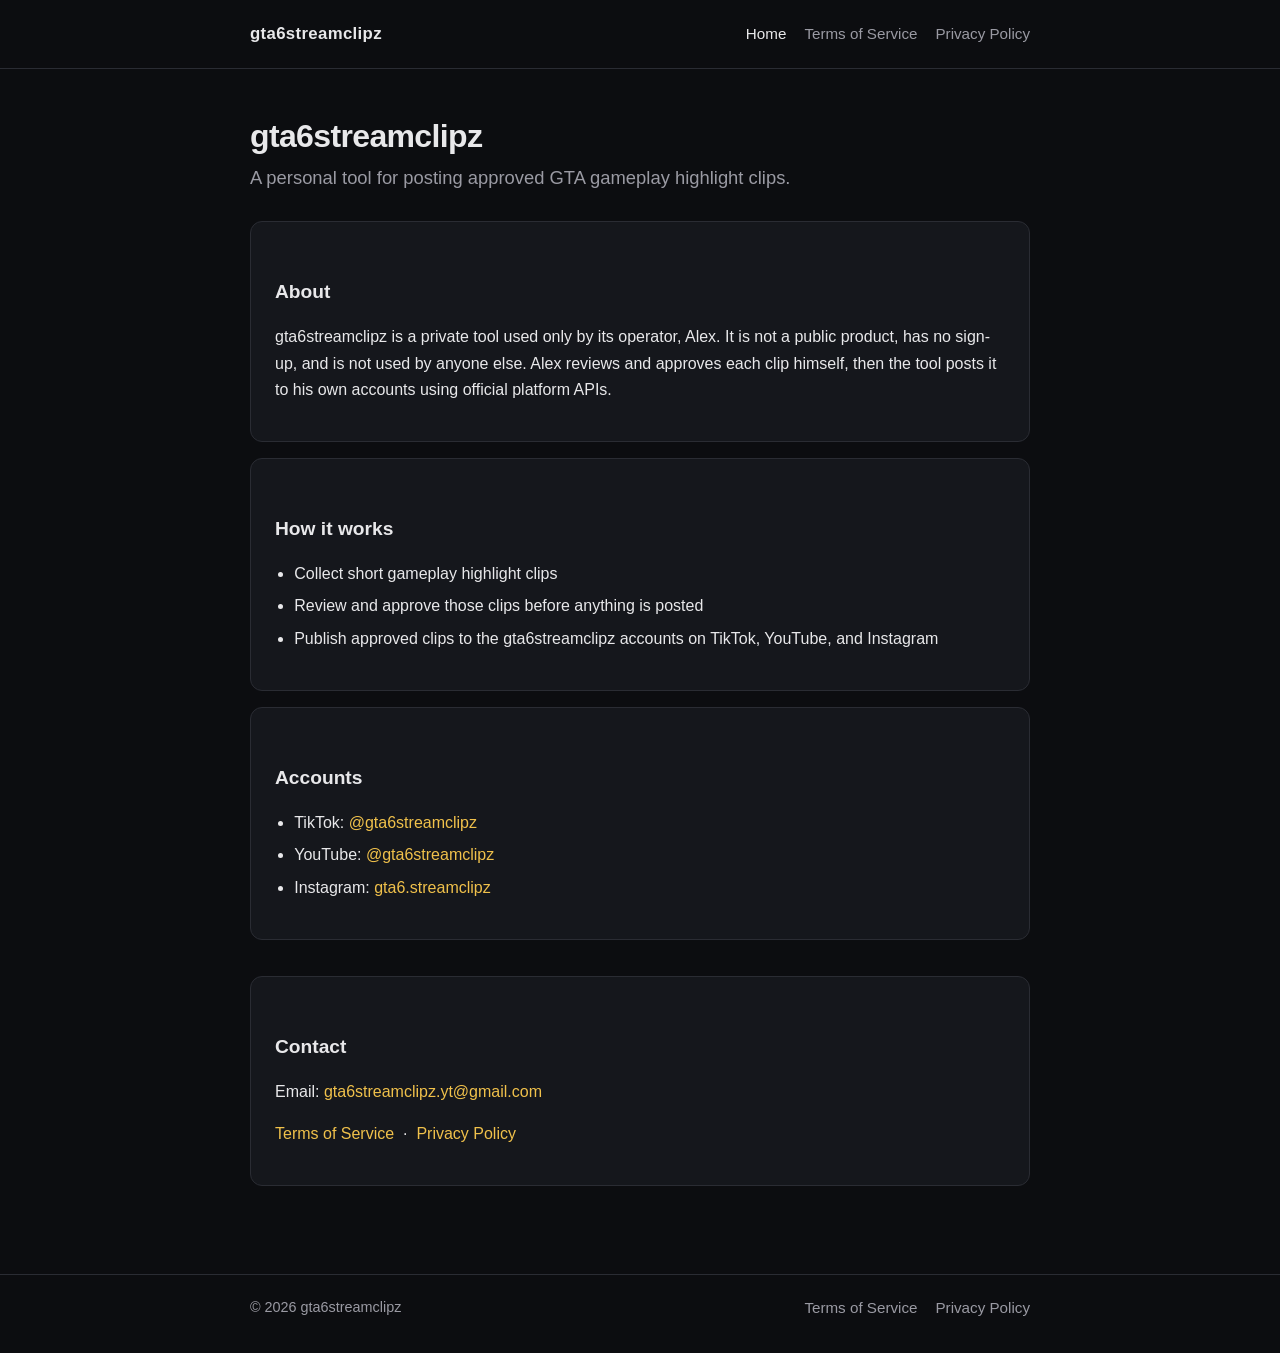
==== index.html @ fd4d0ea7 "Add files via upload" ====
<!DOCTYPE html>
<html lang="en">
<head>
  <meta charset="utf-8">
  <meta name="viewport" content="width=device-width, initial-scale=1">
  <title>gta6streamclipz</title>
  <meta name="description" content="gta6streamclipz is a personal tool for posting approved GTA gameplay highlight clips to TikTok, YouTube, and Instagram.">
  <link rel="stylesheet" href="styles.css">
</head>
<body>
  <header>
    <div class="wrap">
      <a class="brand" href="index.html">gta6streamclipz</a>
      <nav>
        <a href="index.html" aria-current="page">Home</a>
        <a href="terms.html">Terms of Service</a>
        <a href="privacy.html">Privacy Policy</a>
      </nav>
    </div>
  </header>
  <main>
    <div class="wrap">
      <h1>gta6streamclipz</h1>
      <p class="tagline">A personal tool for posting approved GTA gameplay highlight clips.</p>

      <div class="card">
        <h2>About</h2>
        <p>gta6streamclipz is a private tool used only by its operator, Alex. It is not a public product, has no sign-up, and is not used by anyone else. Alex reviews and approves each clip himself, then the tool posts it to his own accounts using official platform APIs.</p>
      </div>

      <div class="card">
        <h2>How it works</h2>
        <ul>
          <li>Collect short gameplay highlight clips</li>
          <li>Review and approve those clips before anything is posted</li>
          <li>Publish approved clips to the gta6streamclipz accounts on TikTok, YouTube, and Instagram</li>
        </ul>
      </div>

      <div class="card">
        <h2>Accounts</h2>
        <ul>
          <li>TikTok: <a href="https://www.tiktok.com/@gta6streamclipz">@gta6streamclipz</a></li>
          <li>YouTube: <a href="https://www.youtube.com/@gta6streamclipz">@gta6streamclipz</a></li>
          <li>Instagram: <a href="https://www.instagram.com/gta6.streamclipz/">gta6.streamclipz</a></li>
        </ul>
      </div>

      <div class="card contact">
        <h2>Contact</h2>
        <p>Email: <a href="mailto:gta6streamclipz.yt@gmail.com">gta6streamclipz.yt@gmail.com</a></p>
        <p><a href="terms.html">Terms of Service</a> &nbsp;·&nbsp; <a href="privacy.html">Privacy Policy</a></p>
      </div>
    </div>
  </main>
  <footer>
    <div class="wrap">
      <span>© 2026 gta6streamclipz</span>
      <nav>
        <a href="terms.html">Terms of Service</a>
        <a href="privacy.html">Privacy Policy</a>
      </nav>
    </div>
  </footer>
</body>
</html>
---- styles.css ----
:root {
  --bg: #0c0d10;
  --bg-card: #15171c;
  --text: #e8e8ea;
  --muted: #9a9aa3;
  --line: #2a2c33;
  --accent: #f0c14b;
  --accent-dim: #c9a227;
  --link: #f0c14b;
}
* { box-sizing: border-box; }
html, body { margin: 0; padding: 0; }
body {
  font-family: -apple-system, BlinkMacSystemFont, "Segoe UI", Roboto, Helvetica, Arial, sans-serif;
  background: var(--bg);
  color: var(--text);
  line-height: 1.65;
  min-height: 100vh;
  display: flex;
  flex-direction: column;
}
a { color: var(--link); text-decoration: none; }
a:hover { text-decoration: underline; }
.wrap { width: min(780px, calc(100% - 40px)); margin: 0 auto; }
header {
  border-bottom: 1px solid var(--line);
  padding: 20px 0;
}
header .wrap, footer .wrap {
  display: flex;
  align-items: center;
  justify-content: space-between;
  gap: 16px;
  flex-wrap: wrap;
}
.brand {
  font-weight: 700;
  letter-spacing: 0.02em;
  color: var(--text);
  font-size: 1.05rem;
}
.brand:hover { text-decoration: none; color: var(--accent); }
nav { display: flex; gap: 18px; flex-wrap: wrap; }
nav a { color: var(--muted); font-size: 0.95rem; }
nav a:hover, nav a[aria-current="page"] { color: var(--text); }
main { flex: 1; padding: 48px 0 72px; }
h1 { font-size: 2rem; line-height: 1.2; margin: 0 0 8px; letter-spacing: -0.02em; }
h2 { font-size: 1.2rem; margin: 32px 0 10px; }
.tagline { color: var(--muted); font-size: 1.15rem; margin: 0 0 28px; }
.card {
  background: var(--bg-card);
  border: 1px solid var(--line);
  border-radius: 12px;
  padding: 22px 24px;
  margin: 16px 0;
}
ul { padding-left: 1.2em; }
li { margin: 6px 0; }
.legal p { margin: 0 0 14px; }
.legal h1 { margin-bottom: 6px; }
.meta { color: var(--muted); margin: 0 0 28px; }
footer {
  border-top: 1px solid var(--line);
  padding: 20px 0 32px;
  color: var(--muted);
  font-size: 0.9rem;
}
.contact { margin-top: 36px; }
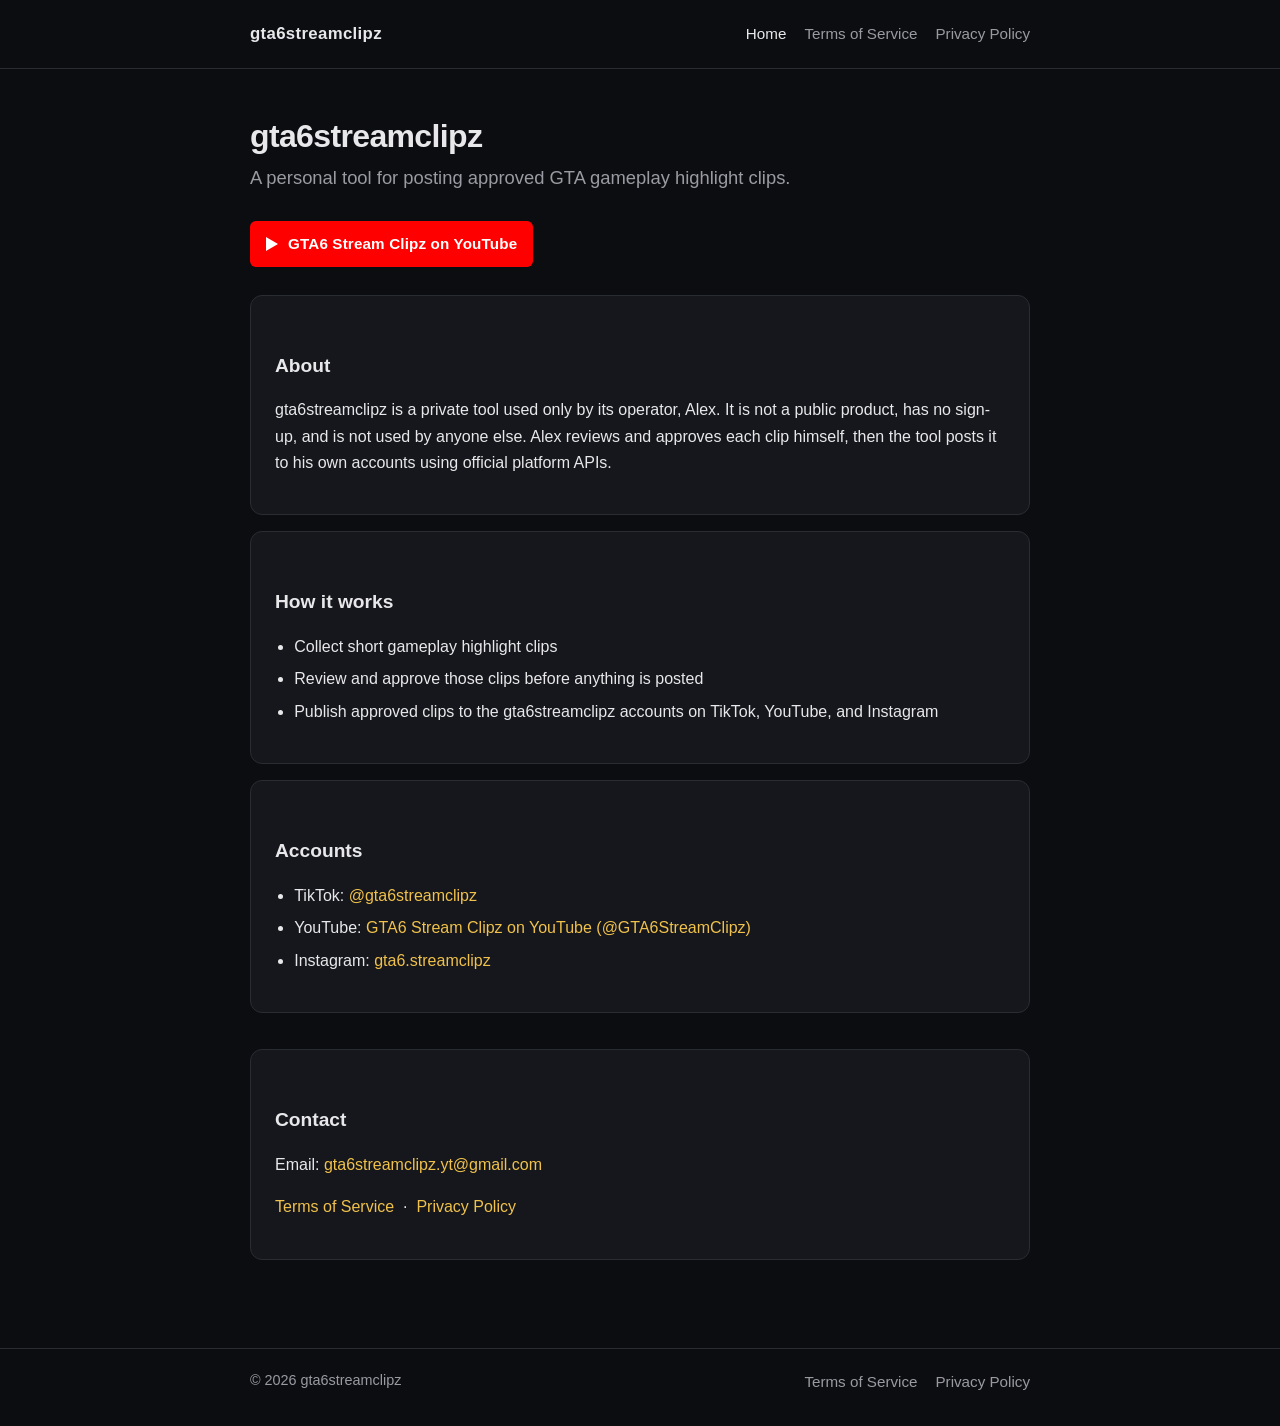
==== commit 361ce77c: "Add YouTube API Services section and YouTube badge" ====
--- a/index.html
+++ b/index.html
@@ -23,6 +23,10 @@
       <h1>gta6streamclipz</h1>
       <p class="tagline">A personal tool for posting approved GTA gameplay highlight clips.</p>
 
+      <p class="yt-row">
+        <a class="yt-badge" href="https://www.youtube.com/@GTA6StreamClipz">GTA6 Stream Clipz on YouTube</a>
+      </p>
+
       <div class="card">
         <h2>About</h2>
         <p>gta6streamclipz is a private tool used only by its operator, Alex. It is not a public product, has no sign-up, and is not used by anyone else. Alex reviews and approves each clip himself, then the tool posts it to his own accounts using official platform APIs.</p>
@@ -41,7 +45,7 @@
         <h2>Accounts</h2>
         <ul>
           <li>TikTok: <a href="https://www.tiktok.com/@gta6streamclipz">@gta6streamclipz</a></li>
-          <li>YouTube: <a href="https://www.youtube.com/@gta6streamclipz">@gta6streamclipz</a></li>
+          <li>YouTube: <a href="https://www.youtube.com/@GTA6StreamClipz">GTA6 Stream Clipz on YouTube (@GTA6StreamClipz)</a></li>
           <li>Instagram: <a href="https://www.instagram.com/gta6.streamclipz/">gta6.streamclipz</a></li>
         </ul>
       </div>
--- a/styles.css
+++ b/styles.css
@@ -66,3 +66,30 @@
   font-size: 0.9rem;
 }
 .contact { margin-top: 36px; }
+.yt-row { margin: 0 0 28px; }
+.yt-badge {
+  display: inline-flex;
+  align-items: center;
+  gap: 8px;
+  background: #ff0000;
+  color: #ffffff;
+  font-weight: 700;
+  font-size: 0.95rem;
+  padding: 10px 16px;
+  border-radius: 6px;
+  letter-spacing: 0.01em;
+}
+.yt-badge::before {
+  content: "";
+  width: 0;
+  height: 0;
+  border-style: solid;
+  border-width: 7px 0 7px 12px;
+  border-color: transparent transparent transparent #ffffff;
+  margin-right: 2px;
+}
+.yt-badge:hover {
+  text-decoration: none;
+  background: #cc0000;
+  color: #ffffff;
+}
